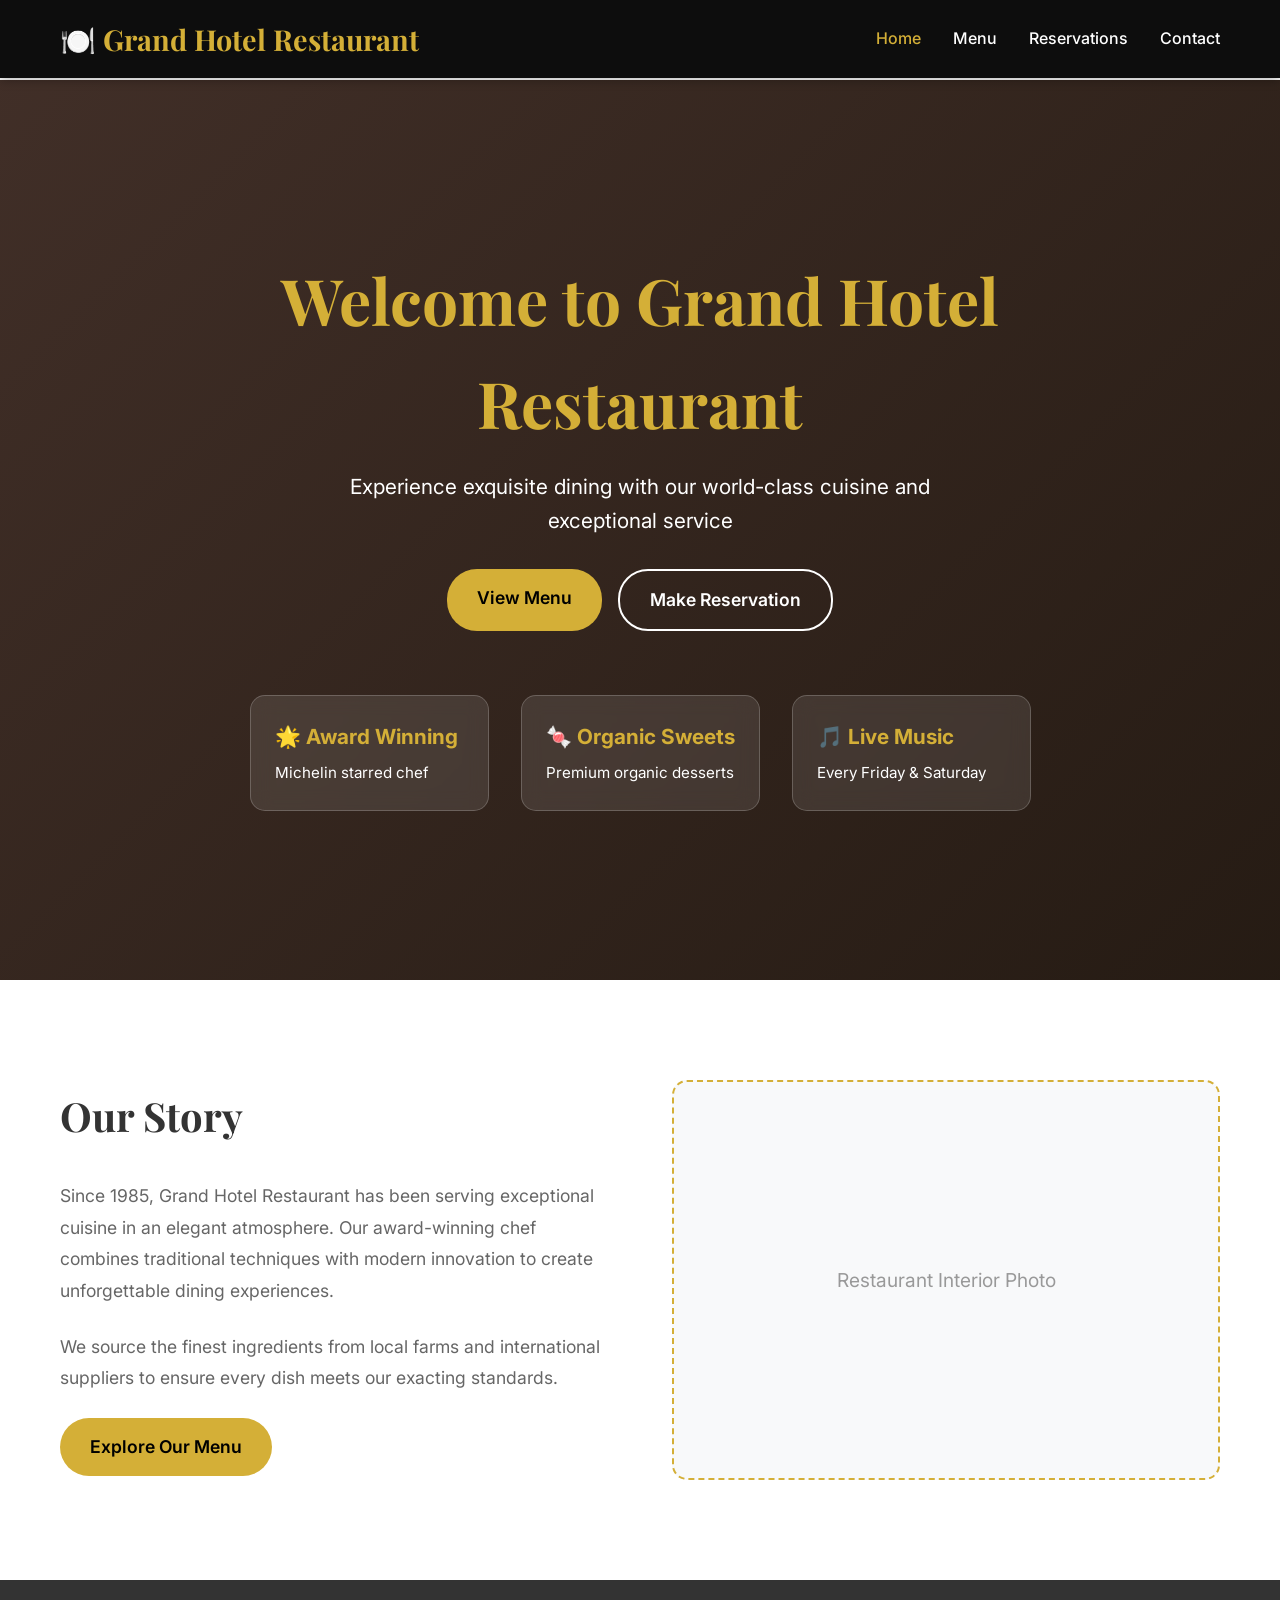
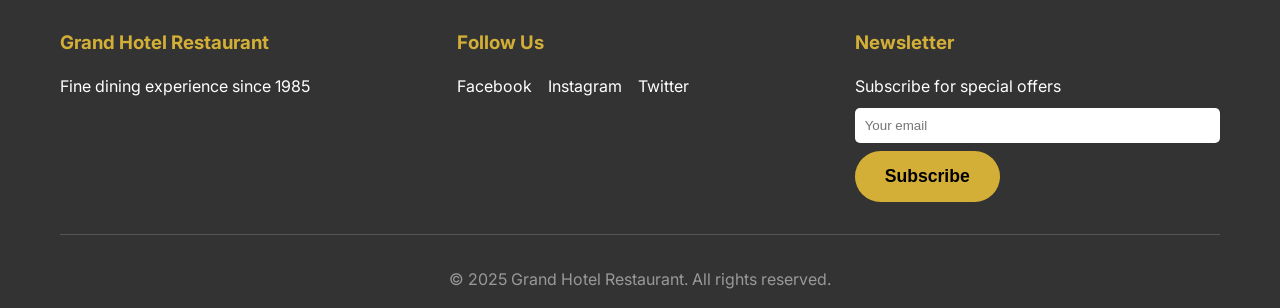
==== index.html @ 5eb07759 "initial commit" ====
<!DOCTYPE html>
<html lang="en">
<head>
    <meta charset="UTF-8">
    <meta name="viewport" content="width=device-width, initial-scale=1.0">
    <title>Grand Hotel Restaurant - Fine Dining Experience</title>
    <link rel="stylesheet" href="style.css">
    <link rel="preconnect" href="https://fonts.googleapis.com">
    <link rel="preconnect" href="https://fonts.gstatic.com" crossorigin>
    <link href="https://fonts.googleapis.com/css2?family=Playfair+Display:wght@400;700&family=Inter:wght@300;400;500;600&display=swap" rel="stylesheet">
</head>
<body>
    <!-- Navigation -->
    <nav class="navbar">
        <div class="nav-container">
            <div class="logo">
                <h1>🍽️ Grand Hotel Restaurant</h1>
            </div>
            <ul class="nav-menu">
                <li><a href="index.html" class="active">Home</a></li>
                <li><a href="menu.html">Menu</a></li>
                <li><a href="reservation.html">Reservations</a></li>
                <li><a href="contact.html">Contact</a></li>
            </ul>
        </div>
    </nav>

    <!-- Hero Section -->
    <section class="hero">
        <div class="hero-content">
            <h1>Welcome to Grand Hotel Restaurant</h1>
            <p>Experience exquisite dining with our world-class cuisine and exceptional service</p>
            <div class="hero-buttons">
                <a href="menu.html" class="btn-primary">View Menu</a>
                <a href="reservation.html" class="btn-secondary">Make Reservation</a>
            </div>
        </div>
        <div class="hero-features">
            <div class="feature">
                <h3>🌟 Award Winning</h3>
                <p>Michelin starred chef</p>
            </div>
            <div class="feature">
                <h3>🍬 Organic Sweets</h3>
                <p>Premium organic desserts</p>
            </div>
            <div class="feature">
                <h3>🎵 Live Music</h3>
                <p>Every Friday & Saturday</p>
            </div>
        </div>
    </section>

    <!-- About Section -->
    <section class="about">
        <div class="container">
            <div class="about-content">
                <div class="about-text">
                    <h2>Our Story</h2>
                    <p>Since 1985, Grand Hotel Restaurant has been serving exceptional cuisine in an elegant atmosphere. Our award-winning chef combines traditional techniques with modern innovation to create unforgettable dining experiences.</p>
                    <p>We source the finest ingredients from local farms and international suppliers to ensure every dish meets our exacting standards.</p>
                    <a href="menu.html" class="btn-primary">Explore Our Menu</a>
                </div>
                <div class="about-image">
                    <div class="image-placeholder">
                        <p>Restaurant Interior Photo</p>
                    </div>
                </div>
            </div>
        </div>
    </section>



    <!-- Footer -->
    <footer>
        <div class="container">
            <div class="footer-content">
                <div class="footer-section">
                    <h3>Grand Hotel Restaurant</h3>
                    <p>Fine dining experience since 1985</p>
                </div>
                <div class="footer-section">
                    <h3>Follow Us</h3>
                    <div class="social-links">
                        <a href="#">Facebook</a>
                        <a href="#">Instagram</a>
                        <a href="#">Twitter</a>
                    </div>
                </div>
                <div class="footer-section">
                    <h3>Newsletter</h3>
                    <p>Subscribe for special offers</p>
                    <input type="email" placeholder="Your email">
                    <button class="btn-primary">Subscribe</button>
                </div>
            </div>
            <div class="footer-bottom">
                <p>&copy; 2025 Grand Hotel Restaurant. All rights reserved.</p>
            </div>
        </div>
    </footer>


</body>
</html>
---- style.css ----
* {
    margin: 0;
    padding: 0;
    box-sizing: border-box;
}

body {
    font-family: 'Inter', sans-serif;
    line-height: 1.6;
    color: #333;
    background-color: #fff;
    padding-top: 80px;
}

.container {
    max-width: 1200px;
    margin: 0 auto;
    padding: 0 20px;
}

/* Navigation */
.navbar {
    background: rgba(0, 0, 0, 0.95);
    backdrop-filter: blur(10px);
    position: fixed;
    top: 0;
    width: 100%;
    z-index: 1000;
    padding: 1rem 0;
    box-shadow: 0 2px 10px rgba(0,0,0,0.3);
}

.nav-container {
    max-width: 1200px;
    margin: 0 auto;
    display: flex;
    justify-content: space-between;
    align-items: center;
    padding: 0 20px;
}

.logo h1 {
    font-family: 'Playfair Display', serif;
    color: #d4af37;
    font-size: 1.8rem;
}

.nav-menu {
    display: flex;
    list-style: none;
    gap: 2rem;
    align-items: center;
}

.nav-menu a {
    color: white;
    text-decoration: none;
    font-weight: 500;
    transition: color 0.3s ease;
}

.nav-menu a:hover,
.nav-menu a.active {
    color: #d4af37;
}

.cart-btn {
    background: #d4af37;
    padding: 8px 16px;
    border-radius: 25px;
    color: black !important;
    font-weight: 600;
}

/* Page Styles */
.page-header {
    text-align: center;
    padding: 120px 0 50px;
    background: linear-gradient(135deg, #f8f9fa 0%, #e9ecef 100%);
}

.page-header h1 {
    font-family: 'Playfair Display', serif;
    font-size: 3rem;
    color: #333;
    margin-bottom: 1rem;
}

.page-header p {
    font-size: 1.2rem;
    color: #666;
    max-width: 600px;
    margin: 0 auto;
}

/* Hero Section */
.hero {
    background: linear-gradient(135deg, rgba(44, 24, 16, 0.9) 0%, rgba(26, 15, 7, 0.95) 100%);
    background-size: cover;
    background-position: center;
    display: flex;
    flex-direction: column;
    justify-content: center;
    align-items: center;
    text-align: center;
    color: white;
    min-height: 100vh;
}

.hero-content {
    max-width: 800px;
    padding: 0 2rem;
}

.hero-content h1 {
    font-family: 'Playfair Display', serif;
    font-size: 4rem;
    margin-bottom: 1rem;
    color: #d4af37;
}

.hero-content p {
    font-size: 1.3rem;
    margin-bottom: 2rem;
    max-width: 600px;
    margin-left: auto;
    margin-right: auto;
}

.hero-buttons {
    display: flex;
    gap: 1rem;
    margin-bottom: 4rem;
    justify-content: center;
}

.btn-primary, .btn-secondary {
    padding: 15px 30px;
    border: none;
    border-radius: 30px;
    font-size: 1.1rem;
    font-weight: 600;
    cursor: pointer;
    transition: all 0.3s ease;
    text-decoration: none;
    display: inline-block;
}

.btn-primary {
    background: #d4af37;
    color: black;
}

.btn-primary:hover {
    background: #b8941f;
    transform: translateY(-2px);
}

.btn-secondary {
    background: transparent;
    color: white;
    border: 2px solid white;
}

.btn-secondary:hover {
    background: white;
    color: black;
}

.hero-features {
    display: grid;
    grid-template-columns: repeat(3, 1fr);
    gap: 2rem;
    max-width: 800px;
}

.feature {
    background: rgba(255, 255, 255, 0.1);
    padding: 1.5rem;
    border-radius: 15px;
    backdrop-filter: blur(10px);
    border: 1px solid rgba(255, 255, 255, 0.2);
    display: flex;
    flex-direction: column;
    align-items: flex-start;
    gap: 0.5rem;
}

.feature h3 {
    font-size: 1.3rem;
    margin: 0;
    color: #d4af37;
    flex: 0 0 auto;
}

.feature p {
    margin: 0;
    color: white;
    font-size: 0.95rem;
    flex: 1;
    text-align: left;
    white-space: nowrap;
    overflow: hidden;
    text-overflow: ellipsis;
}

/* Menu Page */
.menu-page {
    min-height: 100vh;
    background: #f8f9fa;
    padding-bottom: 50px;
}

.menu-sections {
    padding: 2rem 0;
}

.menu-category {
    margin-bottom: 4rem;
    padding: 0 1rem;
}

.category-title {
    font-family: 'Playfair Display', serif;
    font-size: 2.2rem;
    color: #333;
    margin-bottom: 2rem;
    text-align: center;
    position: relative;
    padding-bottom: 1rem;
}

.category-title::after {
    content: '';
    position: absolute;
    bottom: 0;
    left: 50%;
    transform: translateX(-50%);
    width: 100px;
    height: 3px;
    background: #d4af37;
}

.category-items {
    display: grid;
    grid-template-columns: repeat(auto-fit, minmax(300px, 1fr));
    gap: 2rem;
    max-width: 800px;
    margin: 0 auto;
}

.item-row {
    display: contents;
}

.item {
    background: white;
    padding: 1.5rem;
    border-radius: 10px;
    box-shadow: 0 3px 15px rgba(0,0,0,0.08);
    border-left: 4px solid #d4af37;
}

.item h4 {
    font-family: 'Playfair Display', serif;
    font-size: 1.3rem;
    color: #333;
    margin-bottom: 0.5rem;
    display: flex;
    justify-content: space-between;
    align-items: baseline;
}

.item .price {
    font-size: 1.2rem;
    font-weight: 700;
    color: #d4af37;
}

.item p {
    color: #666;
    line-height: 1.6;
    margin: 0;
    font-size: 0.95rem;
}

/* About Section */
.about {
    padding: 100px 0;
    background: white;
}

.about-content {
    display: grid;
    grid-template-columns: 1fr 1fr;
    gap: 4rem;
    align-items: center;
}

.about-text h2 {
    font-family: 'Playfair Display', serif;
    font-size: 2.5rem;
    color: #333;
    margin-bottom: 2rem;
}

.about-text p {
    font-size: 1.1rem;
    line-height: 1.8;
    color: #666;
    margin-bottom: 1.5rem;
}

.image-placeholder {
    background: #f8f9fa;
    height: 400px;
    border-radius: 15px;
    display: flex;
    align-items: center;
    justify-content: center;
    border: 2px dashed #d4af37;
    color: #999;
    font-size: 1.2rem;
}

.menu-categories {
    display: flex;
    justify-content: center;
    gap: 1rem;
    margin-bottom: 3rem;
    flex-wrap: wrap;
}

.category-btn {
    padding: 10px 25px;
    border: 2px solid #d4af37;
    background: transparent;
    color: #d4af37;
    border-radius: 25px;
    cursor: pointer;
    font-weight: 600;
    transition: all 0.3s ease;
}

.category-btn.active,
.category-btn:hover {
    background: #d4af37;
    color: black;
}

.menu-grid {
    display: grid;
    grid-template-columns: repeat(auto-fit, minmax(350px, 1fr));
    gap: 2rem;
}

.menu-item {
    background: white;
    padding: 2rem;
    border-radius: 15px;
    box-shadow: 0 5px 20px rgba(0,0,0,0.1);
    transition: transform 0.3s ease;
}

.menu-item:hover {
    transform: translateY(-5px);
}

.menu-item h4 {
    font-family: 'Playfair Display', serif;
    font-size: 1.4rem;
    margin-bottom: 0.5rem;
    color: #333;
}

.menu-item .price {
    font-size: 1.3rem;
    font-weight: 700;
    color: #d4af37;
    float: right;
}

.menu-item p {
    color: #666;
    margin-bottom: 1rem;
    line-height: 1.5;
}

.add-to-cart {
    background: #d4af37;
    color: black;
    border: none;
    padding: 10px 20px;
    border-radius: 25px;
    cursor: pointer;
    font-weight: 600;
    transition: all 0.3s ease;
    width: 100%;
}

.add-to-cart:hover {
    background: #b8941f;
    transform: translateY(-2px);
}

/* Reservation Page */
.reservation-page {
    min-height: 100vh;
    background: white;
    padding-bottom: 50px;
}

.reservation-container {
    display: grid;
    grid-template-columns: 1fr 1fr;
    gap: 4rem;
    max-width: 1200px;
    margin: 0 auto;
}

.reservation-info {
    background: #f8f9fa;
    padding: 2rem;
    border-radius: 15px;
    height: fit-content;
}

.reservation-info h3 {
    color: #d4af37;
    margin-bottom: 2rem;
    font-family: 'Playfair Display', serif;
}

.info-item {
    margin-bottom: 2rem;
    padding-bottom: 1.5rem;
    border-bottom: 1px solid #e0e0e0;
}

.info-item:last-child {
    border-bottom: none;
}

.info-item h4 {
    color: #333;
    margin-bottom: 0.5rem;
    font-size: 1.1rem;
}

.reservation-form-container {
    background: white;
    padding: 2rem;
    border-radius: 15px;
    box-shadow: 0 5px 20px rgba(0,0,0,0.1);
}

.reservation-form {
    display: grid;
    grid-template-columns: 1fr 1fr;
    gap: 1.5rem;
}

.form-group {
    display: flex;
    flex-direction: column;
}

.form-group.full-width,
.full-width {
    grid-column: span 2;
}

.form-group label {
    margin-bottom: 0.5rem;
    font-weight: 600;
    color: #333;
}

.form-group input,
.form-group select,
.form-group textarea {
    padding: 12px 15px;
    border: 2px solid #e0e0e0;
    border-radius: 8px;
    font-size: 1rem;
    transition: border-color 0.3s ease;
}

.form-group input:focus,
.form-group select:focus,
.form-group textarea:focus {
    outline: none;
    border-color: #d4af37;
}

/* Contact Page */
.contact-page {
    min-height: 100vh;
    background: #f8f9fa;
    padding-bottom: 50px;
}

.contact-form-section {
    display: flex;
    flex-direction: column;
    gap: 2rem;
}

.map-placeholder {
    background: white;
    padding: 2rem;
    border-radius: 15px;
    box-shadow: 0 5px 20px rgba(0,0,0,0.1);
}

.map-box {
    background: #f8f9fa;
    padding: 3rem;
    border-radius: 10px;
    text-align: center;
    border: 2px dashed #d4af37;
    margin-top: 1rem;
    cursor: pointer;
    transition: all 0.3s ease;
}

.map-box:hover {
    background: #d4af37;
    color: white;
}

.contact-grid {
    display: grid;
    grid-template-columns: 1fr 1fr;
    gap: 4rem;
    max-width: 1000px;
    margin: 0 auto;
}

.contact-info {
    display: flex;
    flex-direction: column;
    gap: 2rem;
}

.contact-item h3 {
    font-size: 1.3rem;
    margin-bottom: 0.5rem;
    color: #d4af37;
}

.contact-form {
    background: white;
    padding: 2rem;
    border-radius: 15px;
    box-shadow: 0 5px 20px rgba(0,0,0,0.1);
}

.contact-form h3 {
    margin-bottom: 1.5rem;
    color: #333;
}

.contact-form input,
.contact-form textarea {
    width: 100%;
    padding: 12px 15px;
    margin-bottom: 1rem;
    border: 2px solid #e0e0e0;
    border-radius: 8px;
    font-size: 1rem;
}

/* Modal */
.modal {
    display: none;
    position: fixed;
    z-index: 2000;
    left: 0;
    top: 0;
    width: 100%;
    height: 100%;
    background-color: rgba(0,0,0,0.5);
}

.modal-content {
    background-color: white;
    margin: 5% auto;
    padding: 0;
    border-radius: 15px;
    width: 90%;
    max-width: 500px;
    max-height: 80vh;
    overflow-y: auto;
}

.modal-header {
    display: flex;
    justify-content: space-between;
    align-items: center;
    padding: 1.5rem;
    border-bottom: 1px solid #eee;
}

.close {
    font-size: 2rem;
    cursor: pointer;
    color: #999;
}

.close:hover {
    color: #333;
}

#cartItems {
    padding: 1.5rem;
}

.cart-item {
    display: flex;
    justify-content: space-between;
    align-items: center;
    padding: 1rem 0;
    border-bottom: 1px solid #eee;
}

.cart-total {
    padding: 1.5rem;
    text-align: center;
    background: #f8f9fa;
}

.cart-actions {
    padding: 1.5rem;
    display: flex;
    gap: 1rem;
}

.cart-actions button {
    flex: 1;
}

/* Footer */
footer {
    background: #333;
    color: white;
    padding: 3rem 0 1rem;
}

.footer-content {
    display: grid;
    grid-template-columns: repeat(auto-fit, minmax(250px, 1fr));
    gap: 2rem;
    margin-bottom: 2rem;
}

.footer-section h3 {
    margin-bottom: 1rem;
    color: #d4af37;
}

.social-links {
    display: flex;
    gap: 1rem;
}

.social-links a {
    color: white;
    text-decoration: none;
    transition: color 0.3s ease;
}

.social-links a:hover {
    color: #d4af37;
}

.footer-section input {
    width: 100%;
    padding: 10px;
    margin: 0.5rem 0;
    border: none;
    border-radius: 5px;
}

.footer-bottom {
    text-align: center;
    padding-top: 2rem;
    border-top: 1px solid #555;
    color: #999;
}

/* Responsive Design */
@media (max-width: 768px) {
    .nav-menu {
        flex-direction: column;
        gap: 1rem;
    }
    
    .hero-content h1 {
        font-size: 2.5rem;
    }
    
    .hero-buttons {
        flex-direction: column;
        align-items: center;
    }
    
    .hero-features {
        grid-template-columns: 1fr;
    }
    
    .menu-grid {
        grid-template-columns: 1fr;
    }
    
    .reservation-form {
        grid-template-columns: 1fr;
    }
    
    .contact-grid {
        grid-template-columns: 1fr;
        gap: 2rem;
    }
    
    .cart-actions {
        flex-direction: column;
    }
}

/* Animations */
@keyframes fadeIn {
    from { opacity: 0; transform: translateY(20px); }
    to { opacity: 1; transform: translateY(0); }
}

.menu-item,
.feature,
.contact-item {
    animation: fadeIn 0.6s ease-out;
}
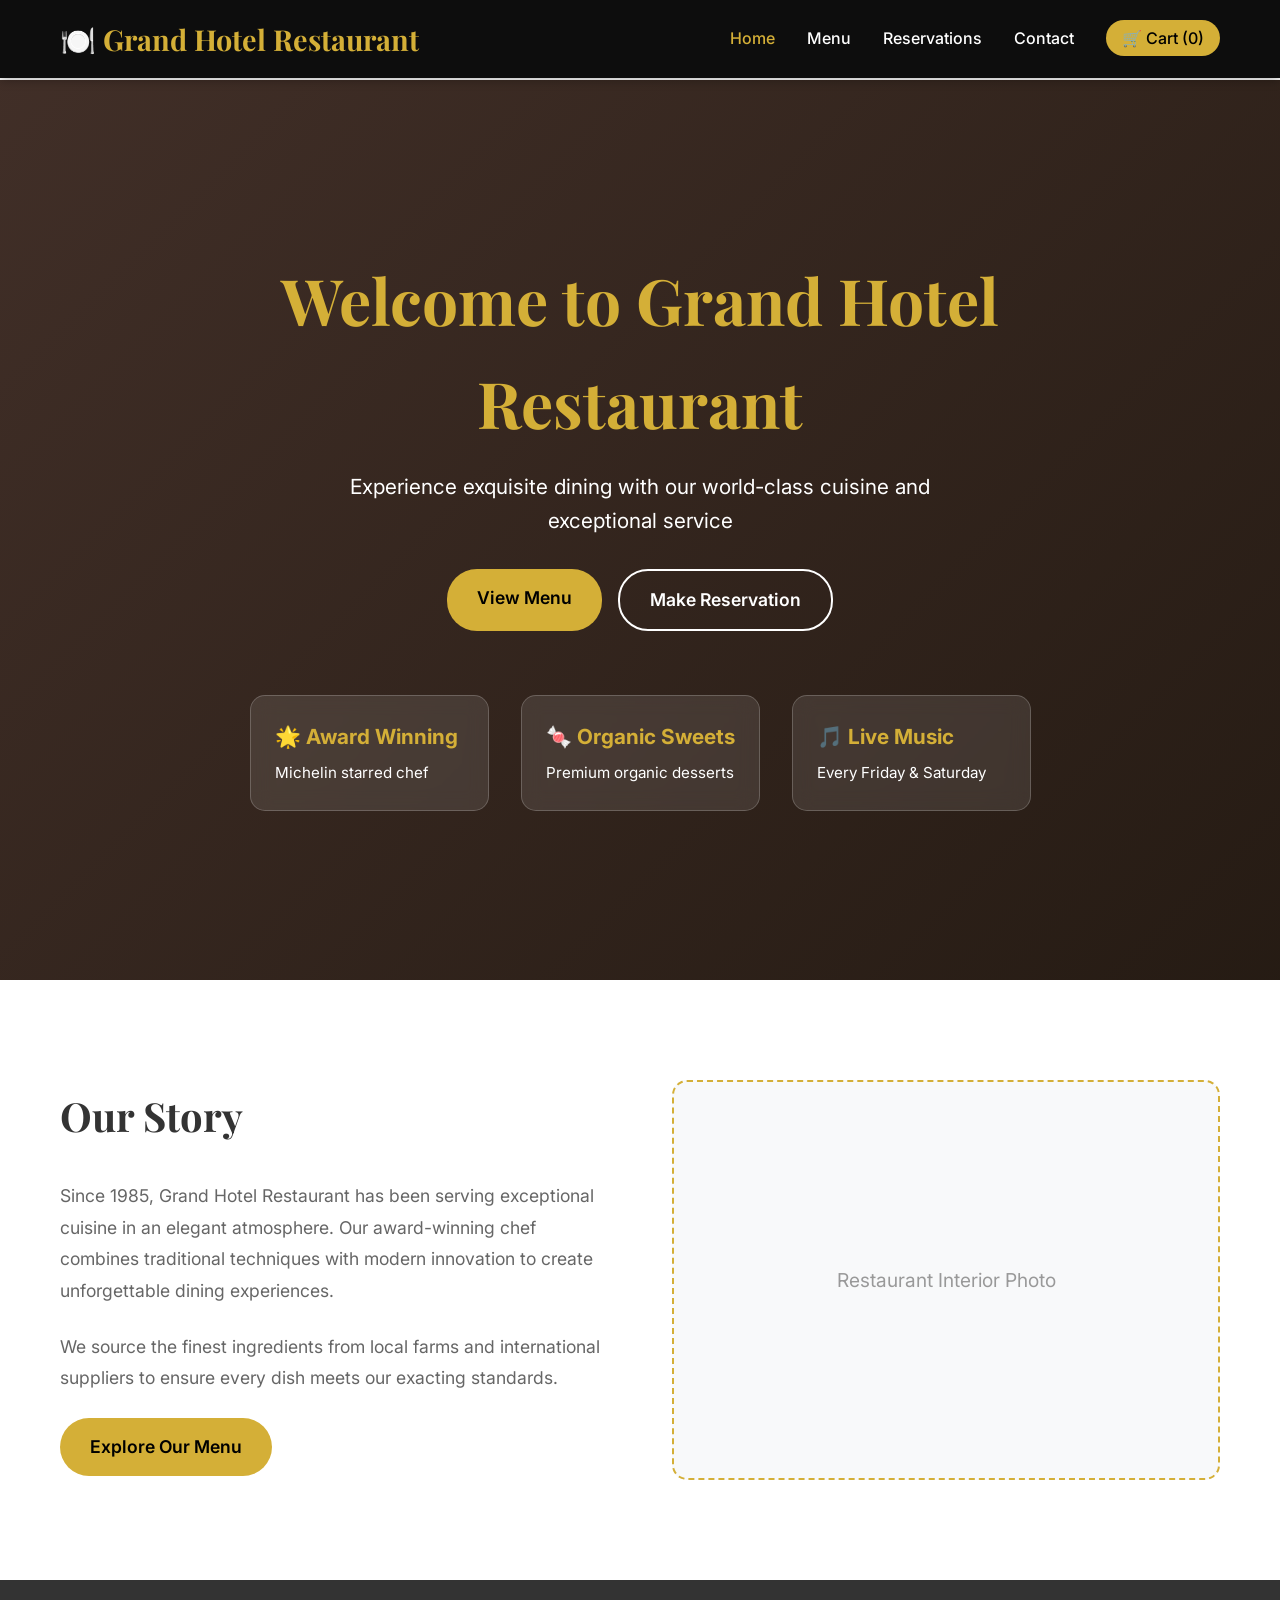
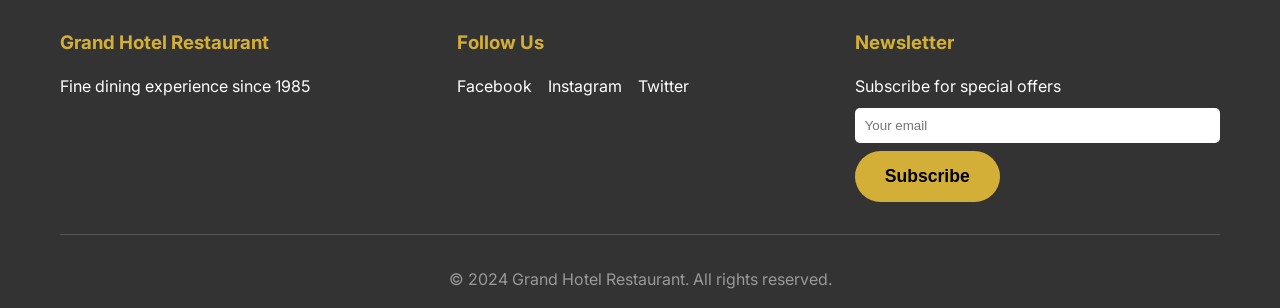
==== commit 0fc16ee4: "update file" ====
--- a/index.html
+++ b/index.html
@@ -21,6 +21,7 @@
                 <li><a href="menu.html">Menu</a></li>
                 <li><a href="reservation.html">Reservations</a></li>
                 <li><a href="contact.html">Contact</a></li>
+                <li><a href="#" class="cart-btn" onclick="toggleCart()">🛒 Cart (<span id="cartCount">0</span>)</a></li>
             </ul>
         </div>
     </nav>
@@ -96,11 +97,29 @@
                 </div>
             </div>
             <div class="footer-bottom">
-                <p>&copy; 2025 Grand Hotel Restaurant. All rights reserved.</p>
+                <p>&copy; 2024 Grand Hotel Restaurant. All rights reserved.</p>
             </div>
         </div>
     </footer>
 
+    <!-- Shopping Cart Modal -->
+    <div id="cartModal" class="modal">
+        <div class="modal-content">
+            <div class="modal-header">
+                <h3>Your Order</h3>
+                <span class="close" onclick="toggleCart()">&times;</span>
+            </div>
+            <div id="cartItems"></div>
+            <div class="cart-total">
+                <h3>Total: $<span id="cartTotal">0.00</span></h3>
+            </div>
+            <div class="cart-actions">
+                <button class="btn-secondary" onclick="clearCart()">Clear Cart</button>
+                <button class="btn-primary" onclick="checkout()">Place Order</button>
+            </div>
+        </div>
+    </div>
 
+    <script src="script.js"></script>
 </body>
-</html>+</html>
--- a/style.css
+++ b/style.css
@@ -259,6 +259,7 @@
     border-radius: 10px;
     box-shadow: 0 3px 15px rgba(0,0,0,0.08);
     border-left: 4px solid #d4af37;
+    margin-bottom: 1rem;
 }
 
 .item h4 {
@@ -390,12 +391,13 @@
     background: #d4af37;
     color: black;
     border: none;
-    padding: 10px 20px;
-    border-radius: 25px;
+    padding: 8px 16px;
+    border-radius: 20px;
     cursor: pointer;
     font-weight: 600;
     transition: all 0.3s ease;
     width: 100%;
+    margin-top: 0.5rem;
 }
 
 .add-to-cart:hover {
@@ -581,6 +583,7 @@
     width: 100%;
     height: 100%;
     background-color: rgba(0,0,0,0.5);
+    backdrop-filter: blur(5px);
 }
 
 .modal-content {
@@ -592,52 +595,216 @@
     max-width: 500px;
     max-height: 80vh;
     overflow-y: auto;
+    box-shadow: 0 10px 30px rgba(0,0,0,0.3);
+    animation: modalSlideIn 0.3s ease-out;
+}
+
+@keyframes modalSlideIn {
+    from { transform: translateY(-50px); opacity: 0; }
+    to { transform: translateY(0); opacity: 1; }
 }
 
 .modal-header {
     display: flex;
     justify-content: space-between;
     align-items: center;
-    padding: 1.5rem;
+    padding: 1.5rem 1.5rem 1rem;
     border-bottom: 1px solid #eee;
+    background: linear-gradient(135deg, #f8f9fa 0%, #e9ecef 100%);
+    border-radius: 15px 15px 0 0;
+}
+
+.modal-header h3 {
+    margin: 0;
+    font-family: 'Playfair Display', serif;
+    color: #333;
+    font-size: 1.5rem;
 }
 
 .close {
     font-size: 2rem;
     cursor: pointer;
     color: #999;
+    font-weight: bold;
+    transition: color 0.3s ease;
 }
 
 .close:hover {
-    color: #333;
+    color: #d4af37;
 }
 
 #cartItems {
     padding: 1.5rem;
+    max-height: 400px;
+    overflow-y: auto;
 }
 
 .cart-item {
+    padding: 1rem 0;
+    border-bottom: 1px solid #eee;
     display: flex;
     justify-content: space-between;
     align-items: center;
-    padding: 1rem 0;
-    border-bottom: 1px solid #eee;
+}
+
+.cart-item:last-child {
+    border-bottom: none;
+}
+
+.cart-item-details {
+    display: flex;
+    flex-direction: column;
+    gap: 0.5rem;
+    flex: 1;
+}
+
+.item-name {
+    font-weight: 600;
+    color: #333;
+    font-size: 1.1rem;
+}
+
+.quantity-section {
+    display: flex;
+    align-items: center;
+    gap: 1rem;
+    flex-wrap: wrap;
+    margin-top: 0.5rem;
+}
+
+.quantity-controls {
+    display: flex;
+    align-items: center;
+    gap: 0.5rem;
+    background: #f8f9fa;
+    padding: 0.5rem;
+    border-radius: 25px;
+    width: fit-content;
+}
+
+.qty-btn {
+    background: #d4af37;
+    color: black;
+    border: none;
+    width: 30px;
+    height: 30px;
+    border-radius: 50%;
+    cursor: pointer;
+    font-weight: bold;
+    font-size: 1rem;
+    transition: all 0.3s ease;
+    display: flex;
+    align-items: center;
+    justify-content: center;
+}
+
+.qty-btn:hover {
+    background: #b8941f;
+    transform: scale(1.1);
+}
+
+.qty-btn:active {
+    transform: scale(0.95);
+}
+
+.qty {
+    font-weight: 600;
+    min-width: 20px;
+    text-align: center;
+    color: #333;
+}
+
+.remove-btn {
+    background: #dc3545;
+    color: white;
+    border: none;
+    padding: 6px 12px;
+    border-radius: 20px;
+    cursor: pointer;
+    font-size: 0.85rem;
+    font-weight: 600;
+    transition: all 0.3s ease;
+    white-space: nowrap;
+}
+
+.remove-btn:hover {
+    background: #c82333;
+    transform: translateY(-1px);
+    box-shadow: 0 2px 8px rgba(220, 53, 69, 0.3);
+}
+
+.remove-btn:active {
+    transform: translateY(0);
+}
+
+.item-price {
+    font-weight: 700;
+    color: #d4af37;
+    font-size: 1.1rem;
+    margin-left: auto;
 }
 
 .cart-total {
     padding: 1.5rem;
     text-align: center;
-    background: #f8f9fa;
+    background: linear-gradient(135deg, #f8f9fa 0%, #e9ecef 100%);
+    border-top: 1px solid #eee;
+}
+
+.cart-total h3 {
+    margin: 0;
+    color: #333;
+    font-family: 'Playfair Display', serif;
 }
 
 .cart-actions {
     padding: 1.5rem;
     display: flex;
     gap: 1rem;
+    background: white;
+    border-radius: 0 0 15px 15px;
 }
 
 .cart-actions button {
     flex: 1;
+    padding: 12px;
+    font-size: 1rem;
+    border-radius: 25px;
+    cursor: pointer;
+    transition: all 0.3s ease;
+    font-weight: 600;
+}
+
+.cart-actions .btn-primary {
+    background: #d4af37;
+    color: black;
+    border: none;
+}
+
+.cart-actions .btn-primary:hover {
+    background: #b8941f;
+    transform: translateY(-2px);
+}
+
+.cart-actions .btn-secondary {
+    background: transparent;
+    color: #666;
+    border: 2px solid #ddd;
+}
+
+.cart-actions .btn-secondary:hover {
+    background: #f8f9fa;
+    border-color: #d4af37;
+    color: #d4af37;
+}
+
+/* Empty cart state */
+#cartItems p {
+    text-align: center;
+    color: #999;
+    font-style: italic;
+    padding: 2rem;
+    margin: 0;
 }
 
 /* Footer */
